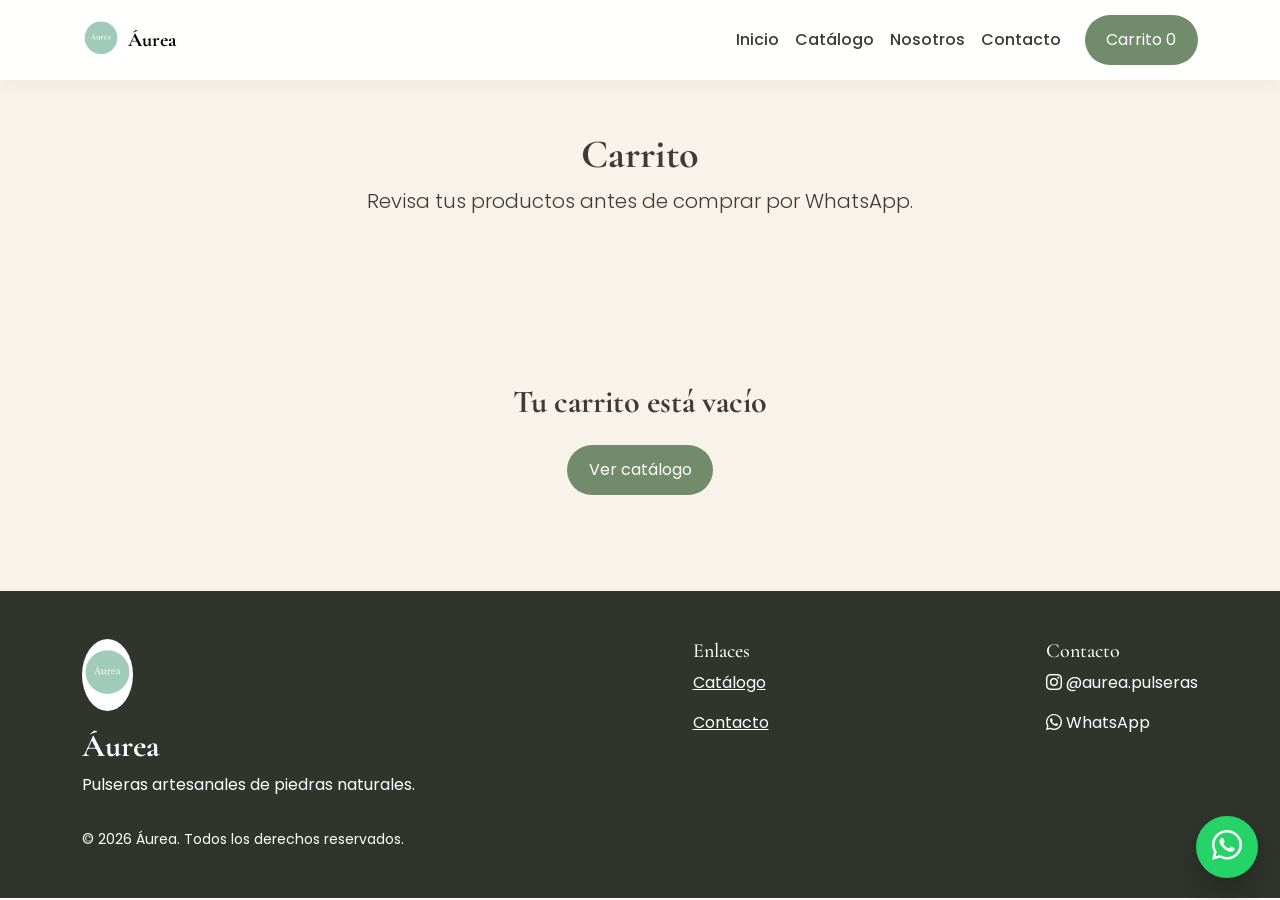
==== carrito.html @ b7d7ada7 "primera subida proyecto" ====
<!DOCTYPE html><html lang="es"><head><meta charset="UTF-8"><meta name="viewport" content="width=device-width, initial-scale=1.0"><meta name="description" content="Catálogo boutique de pulseras artesanales de piedras naturales Áurea."><link href="https://cdn.jsdelivr.net/npm/bootstrap@5.3.3/dist/css/bootstrap.min.css" rel="stylesheet"><link rel="stylesheet" href="https://cdn.jsdelivr.net/npm/bootstrap-icons@1.11.3/font/bootstrap-icons.css"><link rel="stylesheet" href="css/style.css"><title>Carrito | Áurea</title></head><body><nav class="navbar navbar-expand-lg fixed-top"><div class="container"><a class="navbar-brand d-flex align-items-center gap-2" href="index.html"><img src="img/logo/aurea-logo.jpeg" class="logo" alt="Áurea"><span>Áurea</span></a><button class="navbar-toggler" type="button" data-bs-toggle="collapse" data-bs-target="#menu"><span class="navbar-toggler-icon"></span></button><div class="collapse navbar-collapse" id="menu"><ul class="navbar-nav ms-auto align-items-lg-center"><li class="nav-item"><a class="nav-link" href="index.html">Inicio</a></li><li class="nav-item"><a class="nav-link" href="catalogo.html">Catálogo</a></li><li class="nav-item"><a class="nav-link" href="nosotros.html">Nosotros</a></li><li class="nav-item"><a class="nav-link" href="contacto.html">Contacto</a></li><li class="nav-item ms-lg-3"><a class="btn btn-aurea" href="carrito.html">Carrito <span data-cart-count>0</span></a></li></ul></div></div></nav><header class="page-header"><div class="container text-center"><h1>Carrito</h1><p class="lead">Revisa tus productos antes de comprar por WhatsApp.</p></div></header><main class="py-5 section-soft"><div class="container"><div id="carritoContenido"></div></div></main><footer class="py-5"><div class="container d-flex flex-column flex-md-row justify-content-between gap-4"><div><img src="img/logo/aurea-logo.jpeg" class="footer-logo mb-3" alt="Áurea"><h2>Áurea</h2><p>Pulseras artesanales de piedras naturales.</p></div><div><h3 class="h5">Enlaces</h3><p><a class="text-white" href="catalogo.html">Catálogo</a></p><p><a class="text-white" href="contacto.html">Contacto</a></p></div><div><h3 class="h5">Contacto</h3><p><i class="bi bi-instagram"></i> @aurea.pulseras</p><p><i class="bi bi-whatsapp"></i> WhatsApp</p></div></div><div class="container pt-3 small">© 2026 Áurea. Todos los derechos reservados.</div></footer><script src="https://cdn.jsdelivr.net/npm/bootstrap@5.3.3/dist/js/bootstrap.bundle.min.js"></script><script src="js/productos.js"></script><script src="js/app.js"></script><script src="js/whatsapp.js"></script><script src="js/carrito.js"></script></body></html>
---- css/style.css ----
@import url('https://fonts.googleapis.com/css2?family=Cormorant+Garamond:wght@500;600;700&family=Poppins:wght@300;400;500;600&display=swap');
:root{--blanco:#fff;--beige:#f8f3ea;--arena:#e9dcc7;--salvia:#a8cdbd;--oliva:#718b6b;--cafe:#75614b;--dorado:#c8a96a;--texto:#3f3a35;--sombra:0 18px 40px rgba(60,50,38,.11)}
*{box-sizing:border-box}body{font-family:Poppins,sans-serif;color:var(--texto);background:var(--blanco)}h1,h2,h3,.navbar-brand{font-family:'Cormorant Garamond',serif;font-weight:700}.navbar{background:rgba(255,255,255,.94);backdrop-filter:blur(12px);box-shadow:0 4px 20px rgba(0,0,0,.04)}.logo{height:54px;border-radius:50%}.nav-link{font-weight:500;color:var(--texto)}.nav-link:hover{color:var(--oliva)}.hero{min-height:92vh;display:flex;align-items:center;background:linear-gradient(135deg,#fff 0%,var(--beige) 55%,#eef6f0 100%);padding-top:86px}.hero h1{font-size:clamp(3rem,7vw,6rem);line-height:.95}.hero-img,.producto-detalle-img{background:var(--beige);border-radius:32px;box-shadow:var(--sombra);padding:18px}.section-soft{background:var(--beige)}.btn-aurea{background:var(--oliva);color:#fff;border:none;border-radius:999px;padding:.8rem 1.35rem;transition:.25s}.btn-aurea:hover{background:var(--cafe);color:#fff;transform:translateY(-2px)}.btn-aurea-outline{border:1px solid var(--oliva);color:var(--oliva);border-radius:999px;padding:.75rem 1.25rem}.btn-aurea-outline:hover{background:var(--oliva);color:#fff}.producto-card{border:0;border-radius:28px;overflow:hidden;box-shadow:var(--sombra);transition:.3s;background:#fff}.producto-card:hover{transform:translateY(-8px)}.producto-card img{height:260px;object-fit:cover;background:var(--beige);transition:.3s}.producto-card:hover img{transform:scale(1.04)}.badge-aurea{background:#eef6f0;color:var(--oliva);border-radius:999px;width:max-content}.precio{color:var(--cafe);font-size:1.25rem}.categoria-box,.opinion{padding:28px;background:#fff;border-radius:28px;box-shadow:var(--sombra);height:100%}.miniatura{width:94px;height:94px;object-fit:cover;border-radius:18px;cursor:pointer;border:2px solid var(--beige)}.carrito-item{display:flex;align-items:center;gap:18px;background:#fff;border-radius:24px;padding:16px;margin-bottom:16px;box-shadow:var(--sombra)}.carrito-item img{width:110px;height:110px;object-fit:cover;border-radius:18px;background:var(--beige)}.cantidad{display:flex;align-items:center;gap:10px}.cantidad button{border:none;background:var(--beige);border-radius:50%;width:34px;height:34px}.carrito-total{text-align:right;margin-top:28px}.whatsapp-float{position:fixed;right:22px;bottom:22px;width:62px;height:62px;border-radius:50%;border:none;background:#25D366;color:#fff;font-size:30px;box-shadow:0 14px 30px rgba(0,0,0,.25);z-index:1000}.toast-aurea{position:fixed;left:50%;bottom:98px;transform:translateX(-50%);background:var(--texto);color:#fff;padding:12px 20px;border-radius:999px;z-index:1200}footer{background:#2f352d;color:#fff}.footer-logo{height:72px;border-radius:50%}.page-header{padding:130px 0 55px;background:var(--beige)}.fade-up{animation:fadeUp .7s ease both}@keyframes fadeUp{from{opacity:0;transform:translateY(18px)}to{opacity:1;transform:translateY(0)}}@media(max-width:768px){.hero{text-align:center;min-height:auto;padding:120px 0 60px}.carrito-item{flex-direction:column;text-align:center}.carrito-total{text-align:center}}
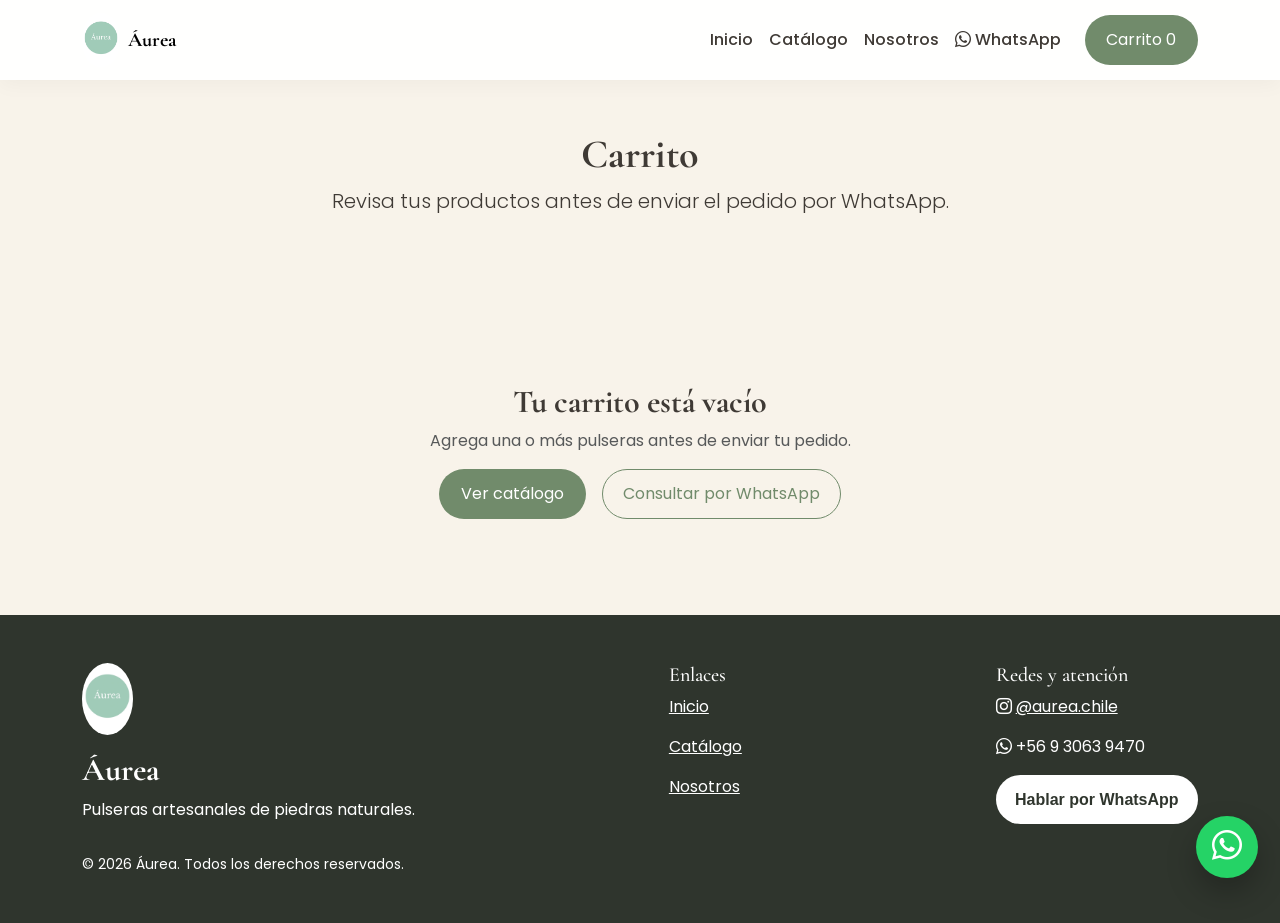
==== commit c7463b1f: "modificacion pagina" ====
--- a/carrito.html
+++ b/carrito.html
@@ -1 +1,78 @@
-<!DOCTYPE html><html lang="es"><head><meta charset="UTF-8"><meta name="viewport" content="width=device-width, initial-scale=1.0"><meta name="description" content="Catálogo boutique de pulseras artesanales de piedras naturales Áurea."><link href="https://cdn.jsdelivr.net/npm/bootstrap@5.3.3/dist/css/bootstrap.min.css" rel="stylesheet"><link rel="stylesheet" href="https://cdn.jsdelivr.net/npm/bootstrap-icons@1.11.3/font/bootstrap-icons.css"><link rel="stylesheet" href="css/style.css"><title>Carrito | Áurea</title></head><body><nav class="navbar navbar-expand-lg fixed-top"><div class="container"><a class="navbar-brand d-flex align-items-center gap-2" href="index.html"><img src="img/logo/aurea-logo.jpeg" class="logo" alt="Áurea"><span>Áurea</span></a><button class="navbar-toggler" type="button" data-bs-toggle="collapse" data-bs-target="#menu"><span class="navbar-toggler-icon"></span></button><div class="collapse navbar-collapse" id="menu"><ul class="navbar-nav ms-auto align-items-lg-center"><li class="nav-item"><a class="nav-link" href="index.html">Inicio</a></li><li class="nav-item"><a class="nav-link" href="catalogo.html">Catálogo</a></li><li class="nav-item"><a class="nav-link" href="nosotros.html">Nosotros</a></li><li class="nav-item"><a class="nav-link" href="contacto.html">Contacto</a></li><li class="nav-item ms-lg-3"><a class="btn btn-aurea" href="carrito.html">Carrito <span data-cart-count>0</span></a></li></ul></div></div></nav><header class="page-header"><div class="container text-center"><h1>Carrito</h1><p class="lead">Revisa tus productos antes de comprar por WhatsApp.</p></div></header><main class="py-5 section-soft"><div class="container"><div id="carritoContenido"></div></div></main><footer class="py-5"><div class="container d-flex flex-column flex-md-row justify-content-between gap-4"><div><img src="img/logo/aurea-logo.jpeg" class="footer-logo mb-3" alt="Áurea"><h2>Áurea</h2><p>Pulseras artesanales de piedras naturales.</p></div><div><h3 class="h5">Enlaces</h3><p><a class="text-white" href="catalogo.html">Catálogo</a></p><p><a class="text-white" href="contacto.html">Contacto</a></p></div><div><h3 class="h5">Contacto</h3><p><i class="bi bi-instagram"></i> @aurea.pulseras</p><p><i class="bi bi-whatsapp"></i> WhatsApp</p></div></div><div class="container pt-3 small">© 2026 Áurea. Todos los derechos reservados.</div></footer><script src="https://cdn.jsdelivr.net/npm/bootstrap@5.3.3/dist/js/bootstrap.bundle.min.js"></script><script src="js/productos.js"></script><script src="js/app.js"></script><script src="js/whatsapp.js"></script><script src="js/carrito.js"></script></body></html>
+<!DOCTYPE html>
+<html lang="es">
+  <head>
+    <meta charset="UTF-8">
+    <meta name="viewport" content="width=device-width, initial-scale=1.0">
+    <meta name="description" content="Carrito de compra del catálogo Áurea.">
+    <link href="https://cdn.jsdelivr.net/npm/bootstrap@5.3.3/dist/css/bootstrap.min.css" rel="stylesheet">
+    <link rel="stylesheet" href="https://cdn.jsdelivr.net/npm/bootstrap-icons@1.11.3/font/bootstrap-icons.css">
+    <link rel="stylesheet" href="css/style.css">
+    <title>Carrito | Áurea</title>
+  </head>
+  <body>
+    <nav class="navbar navbar-expand-lg fixed-top">
+      <div class="container">
+        <a class="navbar-brand d-flex align-items-center gap-2" href="index.html">
+          <img src="img/logo/aurea-logo.jpeg" class="logo" alt="Áurea">
+          <span>Áurea</span>
+        </a>
+        <button class="navbar-toggler" type="button" data-bs-toggle="collapse" data-bs-target="#menu" aria-controls="menu" aria-expanded="false" aria-label="Abrir menú">
+          <span class="navbar-toggler-icon"></span>
+        </button>
+        <div class="collapse navbar-collapse" id="menu">
+          <ul class="navbar-nav ms-auto align-items-lg-center">
+            <li class="nav-item"><a class="nav-link" href="index.html">Inicio</a></li>
+            <li class="nav-item"><a class="nav-link" href="catalogo.html">Catálogo</a></li>
+            <li class="nav-item"><a class="nav-link" href="nosotros.html">Nosotros</a></li>
+            <li class="nav-item"><a class="nav-link nav-whatsapp" href="#" data-whatsapp-action><i class="bi bi-whatsapp"></i> WhatsApp</a></li>
+            <li class="nav-item ms-lg-3">
+              <a class="btn btn-aurea" href="carrito.html">Carrito <span data-cart-count>0</span></a>
+            </li>
+          </ul>
+        </div>
+      </div>
+    </nav>
+
+    <header class="page-header">
+      <div class="container text-center">
+        <h1>Carrito</h1>
+        <p class="lead">Revisa tus productos antes de enviar el pedido por WhatsApp.</p>
+      </div>
+    </header>
+
+    <main class="py-5 section-soft">
+      <div class="container">
+        <div id="carritoContenido"></div>
+      </div>
+    </main>
+
+    <footer class="py-5">
+      <div class="container d-flex flex-column flex-md-row justify-content-between gap-4">
+        <div>
+          <img src="img/logo/aurea-logo.jpeg" class="footer-logo mb-3" alt="Áurea">
+          <h2>Áurea</h2>
+          <p>Pulseras artesanales de piedras naturales.</p>
+        </div>
+        <div>
+          <h3 class="h5">Enlaces</h3>
+          <p><a class="text-white" href="index.html">Inicio</a></p>
+          <p><a class="text-white" href="catalogo.html">Catálogo</a></p>
+          <p><a class="text-white" href="nosotros.html">Nosotros</a></p>
+        </div>
+        <div>
+          <h3 class="h5">Redes y atención</h3>
+          <p><i class="bi bi-instagram"></i> <a href="https://www.instagram.com/aurea.chile/" target="_blank" class="text-white">@aurea.chile</a></p>
+          <p><i class="bi bi-whatsapp"></i> +56 9 3063 9470</p>
+          <a href="#" class="btn btn-footer-whatsapp" data-whatsapp-action>Hablar por WhatsApp</a>
+        </div>
+      </div>
+      <div class="container pt-3 small">© 2026 Áurea. Todos los derechos reservados.</div>
+    </footer>
+
+    <script src="https://cdn.jsdelivr.net/npm/bootstrap@5.3.3/dist/js/bootstrap.bundle.min.js"></script>
+    <script src="js/productos.js"></script>
+    <script src="js/app.js"></script>
+    <script src="js/whatsapp.js"></script>
+    <script src="js/carrito.js"></script>
+  </body>
+</html>
--- a/css/style.css
+++ b/css/style.css
@@ -1,3 +1,371 @@
 @import url('https://fonts.googleapis.com/css2?family=Cormorant+Garamond:wght@500;600;700&family=Poppins:wght@300;400;500;600&display=swap');
-:root{--blanco:#fff;--beige:#f8f3ea;--arena:#e9dcc7;--salvia:#a8cdbd;--oliva:#718b6b;--cafe:#75614b;--dorado:#c8a96a;--texto:#3f3a35;--sombra:0 18px 40px rgba(60,50,38,.11)}
-*{box-sizing:border-box}body{font-family:Poppins,sans-serif;color:var(--texto);background:var(--blanco)}h1,h2,h3,.navbar-brand{font-family:'Cormorant Garamond',serif;font-weight:700}.navbar{background:rgba(255,255,255,.94);backdrop-filter:blur(12px);box-shadow:0 4px 20px rgba(0,0,0,.04)}.logo{height:54px;border-radius:50%}.nav-link{font-weight:500;color:var(--texto)}.nav-link:hover{color:var(--oliva)}.hero{min-height:92vh;display:flex;align-items:center;background:linear-gradient(135deg,#fff 0%,var(--beige) 55%,#eef6f0 100%);padding-top:86px}.hero h1{font-size:clamp(3rem,7vw,6rem);line-height:.95}.hero-img,.producto-detalle-img{background:var(--beige);border-radius:32px;box-shadow:var(--sombra);padding:18px}.section-soft{background:var(--beige)}.btn-aurea{background:var(--oliva);color:#fff;border:none;border-radius:999px;padding:.8rem 1.35rem;transition:.25s}.btn-aurea:hover{background:var(--cafe);color:#fff;transform:translateY(-2px)}.btn-aurea-outline{border:1px solid var(--oliva);color:var(--oliva);border-radius:999px;padding:.75rem 1.25rem}.btn-aurea-outline:hover{background:var(--oliva);color:#fff}.producto-card{border:0;border-radius:28px;overflow:hidden;box-shadow:var(--sombra);transition:.3s;background:#fff}.producto-card:hover{transform:translateY(-8px)}.producto-card img{height:260px;object-fit:cover;background:var(--beige);transition:.3s}.producto-card:hover img{transform:scale(1.04)}.badge-aurea{background:#eef6f0;color:var(--oliva);border-radius:999px;width:max-content}.precio{color:var(--cafe);font-size:1.25rem}.categoria-box,.opinion{padding:28px;background:#fff;border-radius:28px;box-shadow:var(--sombra);height:100%}.miniatura{width:94px;height:94px;object-fit:cover;border-radius:18px;cursor:pointer;border:2px solid var(--beige)}.carrito-item{display:flex;align-items:center;gap:18px;background:#fff;border-radius:24px;padding:16px;margin-bottom:16px;box-shadow:var(--sombra)}.carrito-item img{width:110px;height:110px;object-fit:cover;border-radius:18px;background:var(--beige)}.cantidad{display:flex;align-items:center;gap:10px}.cantidad button{border:none;background:var(--beige);border-radius:50%;width:34px;height:34px}.carrito-total{text-align:right;margin-top:28px}.whatsapp-float{position:fixed;right:22px;bottom:22px;width:62px;height:62px;border-radius:50%;border:none;background:#25D366;color:#fff;font-size:30px;box-shadow:0 14px 30px rgba(0,0,0,.25);z-index:1000}.toast-aurea{position:fixed;left:50%;bottom:98px;transform:translateX(-50%);background:var(--texto);color:#fff;padding:12px 20px;border-radius:999px;z-index:1200}footer{background:#2f352d;color:#fff}.footer-logo{height:72px;border-radius:50%}.page-header{padding:130px 0 55px;background:var(--beige)}.fade-up{animation:fadeUp .7s ease both}@keyframes fadeUp{from{opacity:0;transform:translateY(18px)}to{opacity:1;transform:translateY(0)}}@media(max-width:768px){.hero{text-align:center;min-height:auto;padding:120px 0 60px}.carrito-item{flex-direction:column;text-align:center}.carrito-total{text-align:center}}
+
+:root {
+  --blanco: #fff;
+  --beige: #f8f3ea;
+  --arena: #e9dcc7;
+  --salvia: #a8cdbd;
+  --oliva: #718b6b;
+  --cafe: #75614b;
+  --dorado: #c8a96a;
+  --texto: #3f3a35;
+  --footer: #2f352d;
+  --sombra: 0 18px 40px rgba(60, 50, 38, .11);
+}
+
+* {
+  box-sizing: border-box;
+}
+
+body {
+  font-family: Poppins, sans-serif;
+  color: var(--texto);
+  background: var(--blanco);
+}
+
+h1,
+h2,
+h3,
+.navbar-brand {
+  font-family: 'Cormorant Garamond', serif;
+  font-weight: 700;
+}
+
+.navbar {
+  background: rgba(255, 255, 255, .94);
+  backdrop-filter: blur(12px);
+  box-shadow: 0 4px 20px rgba(0, 0, 0, .04);
+}
+
+.logo {
+  height: 54px;
+  border-radius: 50%;
+}
+
+.nav-link {
+  font-weight: 500;
+  color: var(--texto);
+}
+
+.nav-link:hover,
+.nav-whatsapp:hover,
+.link-aurea {
+  color: var(--oliva);
+}
+
+.hero {
+  min-height: 92vh;
+  display: flex;
+  align-items: center;
+  background: linear-gradient(135deg, #fff 0%, var(--beige) 55%, #eef6f0 100%);
+  padding-top: 86px;
+}
+
+.hero h1 {
+  font-size: clamp(3rem, 7vw, 6rem);
+  line-height: .95;
+}
+
+.hero-img {
+  background: var(--beige);
+  border-radius: 32px;
+  box-shadow: var(--sombra);
+  padding: 18px;
+}
+
+.section-soft {
+  background: var(--beige);
+}
+
+.section-whatsapp {
+  background: linear-gradient(135deg, var(--beige), #eef6f0);
+}
+
+.btn-aurea {
+  background: var(--oliva);
+  color: #fff;
+  border: none;
+  border-radius: 999px;
+  padding: .8rem 1.35rem;
+  transition: .25s;
+}
+
+.btn-aurea:hover {
+  background: var(--cafe);
+  color: #fff;
+  transform: translateY(-2px);
+}
+
+.btn-aurea-outline {
+  border: 1px solid var(--oliva);
+  color: var(--oliva);
+  border-radius: 999px;
+  padding: .75rem 1.25rem;
+  transition: .25s;
+}
+
+.btn-aurea-outline:hover {
+  background: var(--oliva);
+  color: #fff;
+  transform: translateY(-2px);
+}
+
+.btn-footer-whatsapp {
+  background: #fff;
+  color: var(--footer);
+  border-radius: 999px;
+  padding: .7rem 1.15rem;
+  font-weight: 600;
+  transition: .25s;
+}
+
+.btn-footer-whatsapp:hover {
+  background: var(--salvia);
+  color: var(--footer);
+  transform: translateY(-2px);
+}
+
+.producto-card {
+  border: 0;
+  border-radius: 28px;
+  overflow: hidden;
+  box-shadow: var(--sombra);
+  transition: .3s;
+  background: #fff;
+}
+
+.producto-card:hover {
+  transform: translateY(-8px);
+}
+
+.producto-img-container {
+  width: 100%;
+  height: 280px;
+  background: var(--beige);
+  display: flex;
+  align-items: center;
+  justify-content: center;
+  overflow: hidden;
+}
+
+.producto-img {
+  width: 100%;
+  height: 100%;
+  object-fit: contain;
+  object-position: center;
+  padding: 24px;
+  transition: .3s;
+}
+
+.producto-card:hover .producto-img {
+  transform: scale(1.04);
+}
+
+.badge-aurea {
+  background: #eef6f0;
+  color: var(--oliva);
+  border-radius: 999px;
+  width: max-content;
+}
+
+.precio {
+  color: var(--cafe);
+  font-size: 1.25rem;
+}
+
+.categoria-box,
+.opinion {
+  padding: 28px;
+  background: #fff;
+  border-radius: 28px;
+  box-shadow: var(--sombra);
+  height: 100%;
+}
+
+.producto-detalle-img-container {
+  width: 100%;
+  min-height: 480px;
+  background: var(--beige);
+  display: flex;
+  align-items: center;
+  justify-content: center;
+  border-radius: 32px;
+  box-shadow: var(--sombra);
+  overflow: hidden;
+}
+
+.producto-detalle-img {
+  max-width: 100%;
+  max-height: 460px;
+  object-fit: contain;
+  object-position: center;
+  padding: 32px;
+}
+
+.miniatura {
+  width: 94px;
+  height: 94px;
+  display: flex;
+  align-items: center;
+  justify-content: center;
+  border-radius: 18px;
+  cursor: pointer;
+  border: 2px solid var(--beige);
+  background: var(--beige);
+  padding: 8px;
+  transition: .25s;
+}
+
+.miniatura:hover {
+  border-color: var(--salvia);
+  transform: translateY(-2px);
+}
+
+.miniatura img {
+  width: 100%;
+  height: 100%;
+  object-fit: contain;
+  object-position: center;
+}
+
+.carrito-item {
+  display: flex;
+  align-items: center;
+  gap: 18px;
+  background: #fff;
+  border-radius: 24px;
+  padding: 16px;
+  margin-bottom: 16px;
+  box-shadow: var(--sombra);
+}
+
+.carrito-img-container {
+  width: 110px;
+  height: 110px;
+  background: var(--beige);
+  display: flex;
+  align-items: center;
+  justify-content: center;
+  border-radius: 18px;
+  overflow: hidden;
+  flex-shrink: 0;
+}
+
+.carrito-img {
+  width: 100%;
+  height: 100%;
+  object-fit: contain;
+  object-position: center;
+  padding: 12px;
+}
+
+.cantidad {
+  display: flex;
+  align-items: center;
+  gap: 10px;
+}
+
+.cantidad button {
+  border: none;
+  background: var(--beige);
+  border-radius: 50%;
+  width: 34px;
+  height: 34px;
+}
+
+.carrito-total {
+  text-align: right;
+  margin-top: 28px;
+}
+
+.whatsapp-float {
+  position: fixed;
+  right: 22px;
+  bottom: 22px;
+  width: 62px;
+  height: 62px;
+  border-radius: 50%;
+  border: none;
+  background: #25D366;
+  color: #fff;
+  font-size: 30px;
+  box-shadow: 0 14px 30px rgba(0, 0, 0, .25);
+  z-index: 1000;
+}
+
+.toast-aurea {
+  position: fixed;
+  left: 50%;
+  bottom: 98px;
+  transform: translateX(-50%);
+  background: var(--texto);
+  color: #fff;
+  padding: 12px 20px;
+  border-radius: 999px;
+  z-index: 1200;
+}
+
+footer {
+  background: var(--footer);
+  color: #fff;
+}
+
+.footer-logo {
+  height: 72px;
+  border-radius: 50%;
+}
+
+.page-header {
+  padding: 130px 0 55px;
+  background: var(--beige);
+}
+
+.fade-up {
+  animation: fadeUp .7s ease both;
+}
+
+@keyframes fadeUp {
+  from {
+    opacity: 0;
+    transform: translateY(18px);
+  }
+  to {
+    opacity: 1;
+    transform: translateY(0);
+  }
+}
+
+@media (max-width: 768px) {
+  .producto-detalle-img-container {
+    min-height: 360px;
+  }
+
+  .producto-detalle-img {
+    max-height: 340px;
+    padding: 24px;
+  }
+
+  .producto-img-container {
+    height: 250px;
+  }
+
+  .hero {
+    text-align: center;
+    min-height: auto;
+    padding: 120px 0 60px;
+  }
+
+  .hero .d-flex {
+    justify-content: center;
+  }
+
+  .carrito-item {
+    flex-direction: column;
+    text-align: center;
+  }
+
+  .carrito-total {
+    text-align: center;
+  }
+
+}
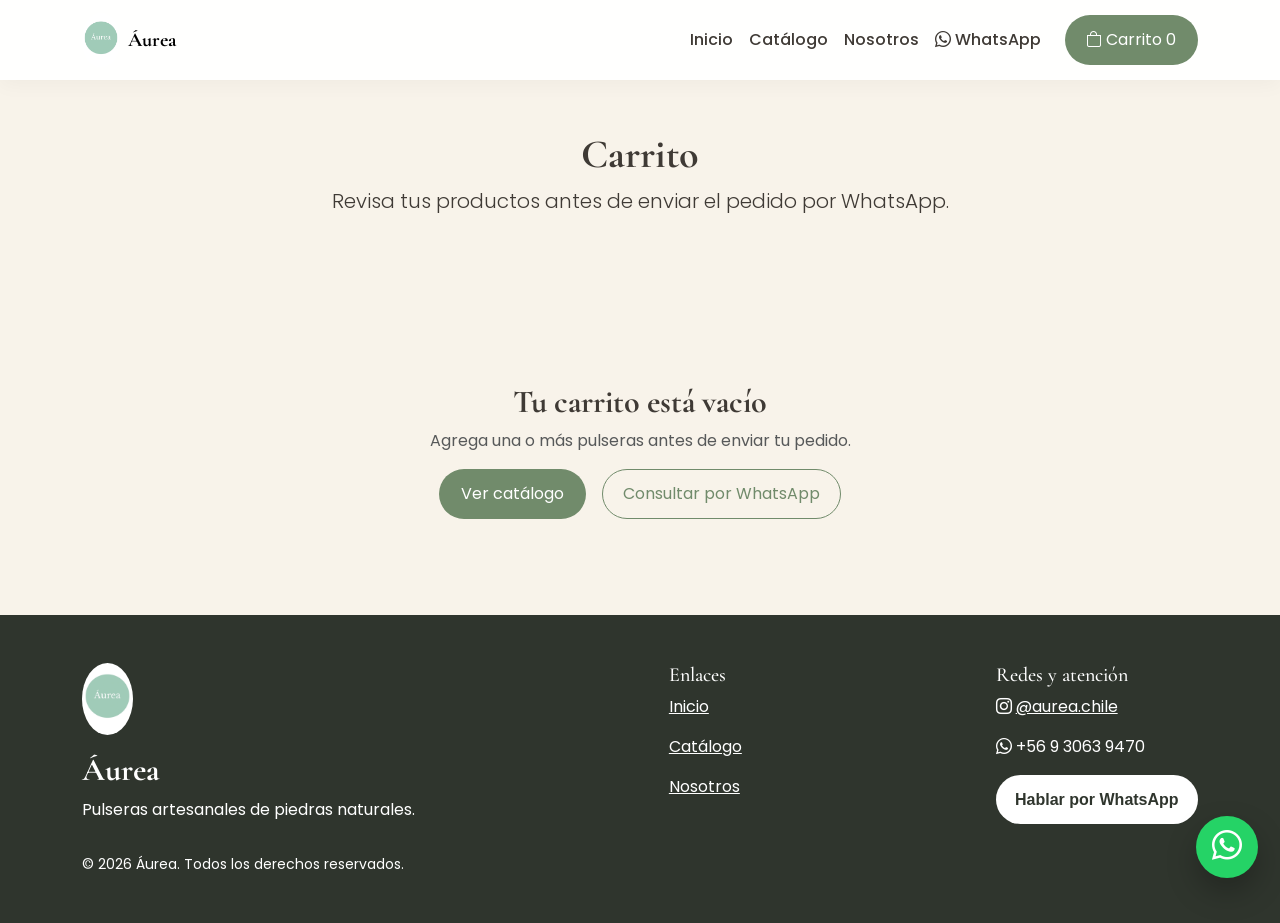
==== commit 6595bc7f: "correccion carrito celulares" ====
--- a/carrito.html
+++ b/carrito.html
@@ -16,17 +16,23 @@
           <img src="img/logo/aurea-logo.jpeg" class="logo" alt="Áurea">
           <span>Áurea</span>
         </a>
-        <button class="navbar-toggler" type="button" data-bs-toggle="collapse" data-bs-target="#menu" aria-controls="menu" aria-expanded="false" aria-label="Abrir menú">
-          <span class="navbar-toggler-icon"></span>
-        </button>
+        <div class="navbar-mobile-actions d-flex align-items-center gap-2 d-lg-none">
+          <a class="nav-cart-mobile" href="carrito.html" aria-label="Ver carrito">
+            <i class="bi bi-bag"></i>
+            <span class="cart-count-badge" data-cart-count>0</span>
+          </a>
+          <button class="navbar-toggler" type="button" data-bs-toggle="collapse" data-bs-target="#menu" aria-controls="menu" aria-expanded="false" aria-label="Abrir menú">
+            <span class="navbar-toggler-icon"></span>
+          </button>
+        </div>
         <div class="collapse navbar-collapse" id="menu">
           <ul class="navbar-nav ms-auto align-items-lg-center">
             <li class="nav-item"><a class="nav-link" href="index.html">Inicio</a></li>
             <li class="nav-item"><a class="nav-link" href="catalogo.html">Catálogo</a></li>
             <li class="nav-item"><a class="nav-link" href="nosotros.html">Nosotros</a></li>
             <li class="nav-item"><a class="nav-link nav-whatsapp" href="#" data-whatsapp-action><i class="bi bi-whatsapp"></i> WhatsApp</a></li>
-            <li class="nav-item ms-lg-3">
-              <a class="btn btn-aurea" href="carrito.html">Carrito <span data-cart-count>0</span></a>
+            <li class="nav-item ms-lg-3 d-none d-lg-block">
+              <a class="btn btn-aurea" href="carrito.html"><i class="bi bi-bag"></i> Carrito <span data-cart-count>0</span></a>
             </li>
           </ul>
         </div>
--- a/css/style.css
+++ b/css/style.css
@@ -369,3 +369,78 @@
   }
 
 }
+
+/* Carrito siempre visible en móvil */
+.navbar-mobile-actions {
+  margin-left: auto;
+}
+
+.nav-cart-mobile {
+  position: relative;
+  width: 44px;
+  height: 44px;
+  border-radius: 50%;
+  background: var(--oliva);
+  color: #fff;
+  display: inline-flex;
+  align-items: center;
+  justify-content: center;
+  text-decoration: none;
+  font-size: 1.25rem;
+  box-shadow: 0 10px 24px rgba(60, 50, 38, .16);
+  transition: .25s;
+}
+
+.nav-cart-mobile:hover,
+.nav-cart-mobile:focus {
+  background: var(--cafe);
+  color: #fff;
+  transform: translateY(-1px);
+}
+
+.cart-count-badge {
+  position: absolute;
+  top: -6px;
+  right: -6px;
+  min-width: 22px;
+  height: 22px;
+  padding: 0 6px;
+  border-radius: 999px;
+  background: var(--dorado);
+  color: var(--texto);
+  border: 2px solid #fff;
+  font-size: .72rem;
+  font-weight: 700;
+  line-height: 18px;
+  text-align: center;
+}
+
+.navbar-toggler {
+  border: 1px solid rgba(113, 139, 107, .35);
+  border-radius: 14px;
+  padding: .45rem .65rem;
+}
+
+.navbar-toggler:focus {
+  box-shadow: 0 0 0 .2rem rgba(168, 205, 189, .35);
+}
+
+@media (max-width: 380px) {
+  .logo {
+    height: 46px;
+  }
+
+  .navbar-brand span {
+    font-size: 1.35rem;
+  }
+
+  .nav-cart-mobile,
+  .navbar-toggler {
+    width: 42px;
+    height: 42px;
+  }
+
+  .navbar-toggler {
+    padding: .35rem .55rem;
+  }
+}
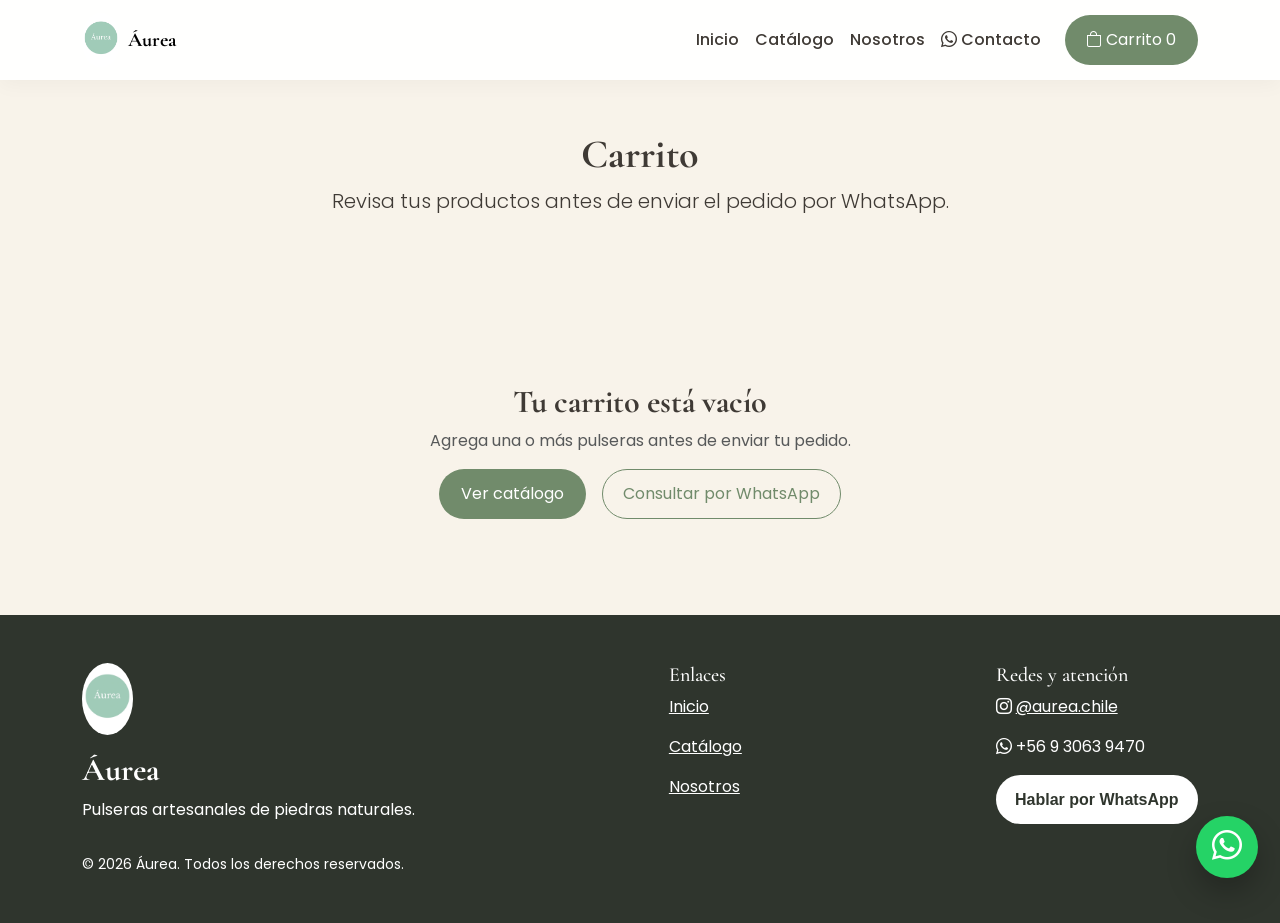
==== commit 1c07b31e: "correcciones y se agrega carrusel imagenes" ====
--- a/carrito.html
+++ b/carrito.html
@@ -30,7 +30,7 @@
             <li class="nav-item"><a class="nav-link" href="index.html">Inicio</a></li>
             <li class="nav-item"><a class="nav-link" href="catalogo.html">Catálogo</a></li>
             <li class="nav-item"><a class="nav-link" href="nosotros.html">Nosotros</a></li>
-            <li class="nav-item"><a class="nav-link nav-whatsapp" href="#" data-whatsapp-action><i class="bi bi-whatsapp"></i> WhatsApp</a></li>
+            <li class="nav-item"><a class="nav-link nav-whatsapp" href="#" data-whatsapp-action><i class="bi bi-whatsapp"></i> Contacto</a></li>
             <li class="nav-item ms-lg-3 d-none d-lg-block">
               <a class="btn btn-aurea" href="carrito.html"><i class="bi bi-bag"></i> Carrito <span data-cart-count>0</span></a>
             </li>
--- a/css/style.css
+++ b/css/style.css
@@ -73,6 +73,57 @@
   padding: 18px;
 }
 
+
+/* Slider principal del hero */
+.hero-slider {
+  width: 100%;
+  max-width: 560px;
+  margin: 0 auto;
+  border-radius: 32px;
+  overflow: hidden;
+  background: var(--beige);
+  box-shadow: var(--sombra);
+}
+
+.hero-slider .carousel-inner {
+  border-radius: 32px;
+}
+
+.hero-slider-img {
+  width: 100%;
+  height: 520px;
+  object-fit: contain;
+  object-position: center;
+  background: var(--beige);
+  padding: 18px;
+}
+
+.hero-slider .carousel-indicators {
+  margin-bottom: 14px;
+}
+
+.hero-slider .carousel-indicators button {
+  width: 10px;
+  height: 10px;
+  border-radius: 50%;
+  background-color: #fff;
+  opacity: .65;
+}
+
+.hero-slider .carousel-indicators .active {
+  opacity: 1;
+}
+
+.hero-slider .carousel-control-prev,
+.hero-slider .carousel-control-next {
+  width: 12%;
+}
+
+.hero-slider .carousel-control-prev-icon,
+.hero-slider .carousel-control-next-icon {
+  filter: drop-shadow(0 2px 5px rgba(0, 0, 0, .35));
+}
+
 .section-soft {
   background: var(--beige);
 }
@@ -353,6 +404,16 @@
     text-align: center;
     min-height: auto;
     padding: 120px 0 60px;
+  }
+
+
+  .hero-slider {
+    max-width: 100%;
+  }
+
+  .hero-slider-img {
+    height: 380px;
+    padding: 14px;
   }
 
   .hero .d-flex {
@@ -444,3 +505,11 @@
     padding: .35rem .55rem;
   }
 }
+
+
+@media (max-width: 480px) {
+  .hero-slider-img {
+    height: 320px;
+    padding: 12px;
+  }
+}
